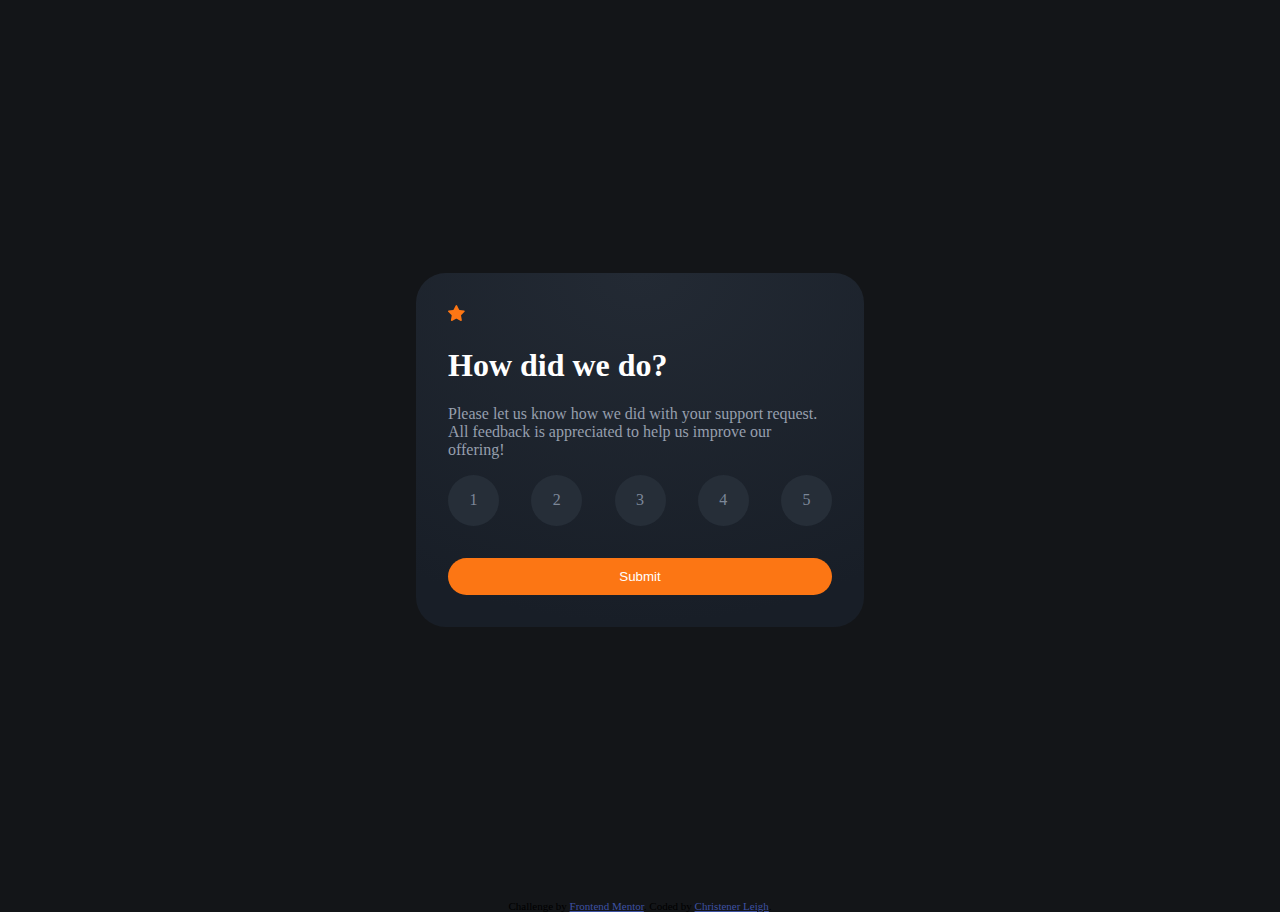
==== interactive-rating-component-main/client/index.html @ 9e557ce1 "basic css done" ====
<!DOCTYPE html>
<html lang="en">
<head>
  <meta charset="UTF-8">
  <meta name="viewport" content="width=device-width, initial-scale=1.0"> 
  <link rel="stylesheet" href="style.css">
  <link rel="icon" type="image/png" sizes="32x32" href="./images/favicon-32x32.png">
  <title>Frontend Mentor | Interactive rating component</title>
</head>
<body>
<main>
  <div class="main-container">
<img class="star" src="./images/icon-star.svg">
  <h1>How did we do?</h1>
  <p class="please-txt">Please let us know how we did with your support request. All feedback is appreciated to help us improve our offering!</p>
<div class="number-container">
  <p class="number">1</p>
  <p class="number">2</p>
  <p class="number">3</p>
  <p class="number">4</p>
  <p class="number">5</p>
</div>

  <button class="submit-btn">Submit</button>

</div>
</main>
  <footer class="attribution">
    Challenge by <a href="https://www.frontendmentor.io?ref=challenge" target="_blank">Frontend Mentor</a>. 
    Coded by <a href="https://github.com/Christener19">Christener Leigh</a>.
  </footer>
</body>
</html>
---- interactive-rating-component-main/client/style.css ----
:root {
    --blackBg: #131518;
    --white: #FFF;
    --orange: #FC7614;
    --txtGray: #969FAD;
    --ratingBgGray: #262E38;
    --ratingTxtGray: #7C8798;
    --black-gradient: radial-gradient(98.96% 98.96% at 50% 0%, #232A34 0%, #181E27 100%);
}

body {
    margin: 0;
    background-color: var(--blackBg);
}
main {
    display: flex;
    justify-content: center;
    align-items: center;
    height: 100vh;
    color: var(--white);
}
.main-container {
    padding: 32px;
    width: 30%;
    background: var(--black-gradient);
    border-radius: 30px;
}
.please-txt {
    color: var(--txtGray);
}
.number-container {
    display: flex;
    justify-content: space-between;
}
.number {
    display: flex;
    justify-content: center;
    align-items: center;
    background-color: var(--ratingBgGray);
    color: var(--ratingTxtGray);
    border-radius: 50%;
    width: 51px;
    height: 51px;
    margin: 0;
}
.number:hover {
    background-color: var(--orange);
    color: var(--white);
}
.submit-btn {
    border: none;
    padding: 11px 0;
    width: 100%;
    margin-top: 32px;
    border-radius: 22.5px;
    color: var(--white);
    background-color: var(--orange);
}
.submit-btn:active, .submit-btn:hover {
    background-color: var(--white);
    color: var(--orange);
}


.attribution { font-size: 11px; text-align: center; }
.attribution a { color: hsl(228, 45%, 44%); }
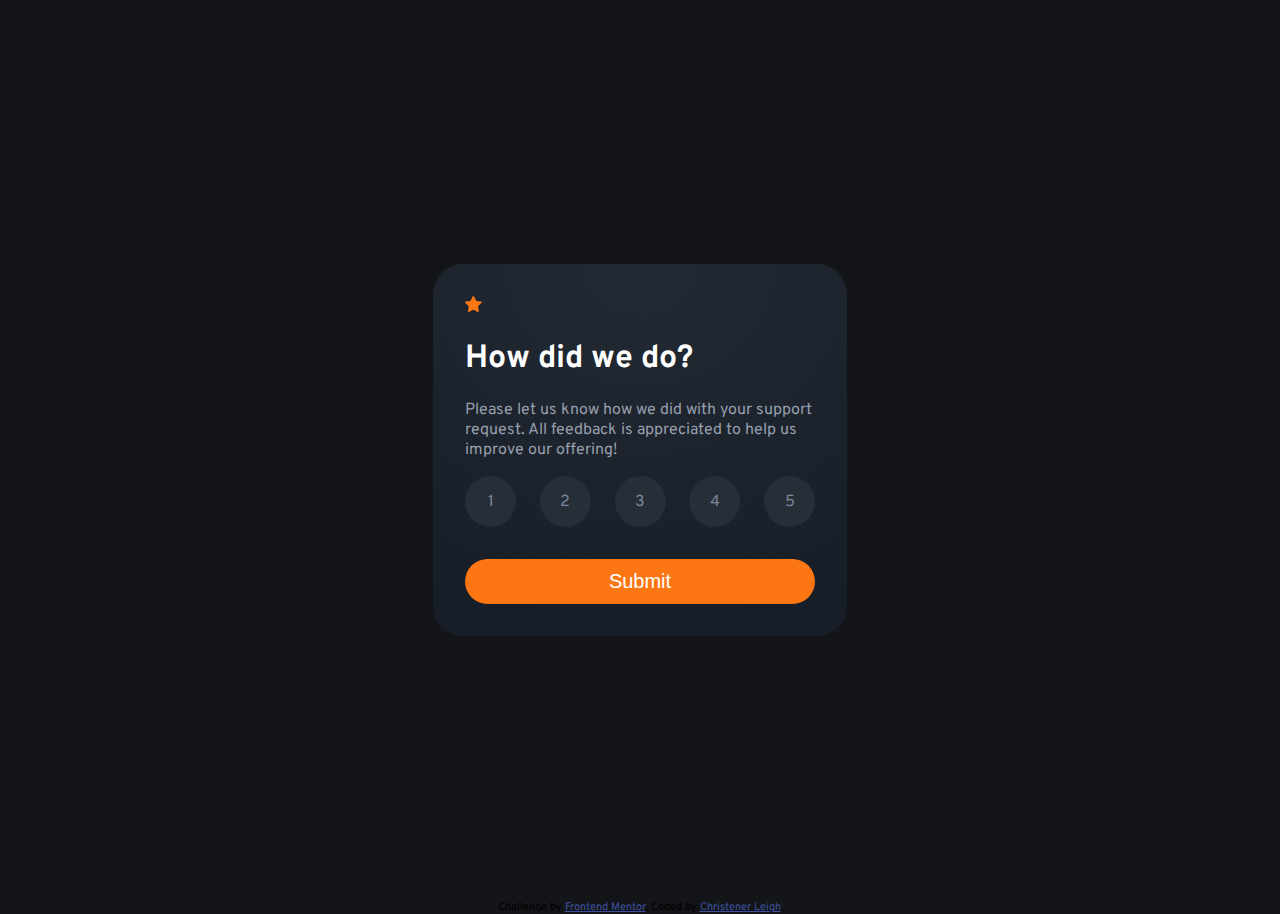
==== commit df6ce648: "better user experience with add and remove for rating" ====
--- a/interactive-rating-component-main/client/index.html
+++ b/interactive-rating-component-main/client/index.html
@@ -4,30 +4,47 @@
   <meta charset="UTF-8">
   <meta name="viewport" content="width=device-width, initial-scale=1.0"> 
   <link rel="stylesheet" href="style.css">
+  <link rel="preconnect" href="https://fonts.googleapis.com">
+<link rel="preconnect" href="https://fonts.gstatic.com" crossorigin>
+<link href="https://fonts.googleapis.com/css2?family=Overpass:ital,wght@0,100..900;1,100..900&display=swap" rel="stylesheet">
   <link rel="icon" type="image/png" sizes="32x32" href="./images/favicon-32x32.png">
   <title>Frontend Mentor | Interactive rating component</title>
 </head>
 <body>
 <main>
-  <div class="main-container">
+  <div class="main-container first">
 <img class="star" src="./images/icon-star.svg">
   <h1>How did we do?</h1>
   <p class="please-txt">Please let us know how we did with your support request. All feedback is appreciated to help us improve our offering!</p>
 <div class="number-container">
-  <p class="number">1</p>
-  <p class="number">2</p>
-  <p class="number">3</p>
-  <p class="number">4</p>
-  <p class="number">5</p>
+  <ul>
+  <li class="number">1</li>
+  <li class="number">2</li>
+  <li class="number">3</li>
+  <li class="number">4</li>
+  <li class="number">5</li>
+</ul>
 </div>
 
   <button class="submit-btn">Submit</button>
 
+</div>
+
+<!----Thank you here ------>
+<div class="main-container second">
+<img src="./images/illustration-thank-you.svg" alt="">
+
+  <p class="you-selected">You selected <span class="out-of"> </span> out of 5</p>
+
+  <h1>Thank you!</h1>
+
+  <p class="please-txt">We appreciate you taking the time to give a rating. If you ever need more support, don’t hesitate to get in touch!</p>
 </div>
 </main>
   <footer class="attribution">
     Challenge by <a href="https://www.frontendmentor.io?ref=challenge" target="_blank">Frontend Mentor</a>. 
     Coded by <a href="https://github.com/Christener19">Christener Leigh</a>.
   </footer>
+  <script src="index.js"></script>
 </body>
 </html>--- a/interactive-rating-component-main/client/style.css
+++ b/interactive-rating-component-main/client/style.css
@@ -11,26 +11,31 @@
 body {
     margin: 0;
     background-color: var(--blackBg);
+    font-family: "Overpass", sans-serif;
 }
 main {
     display: flex;
     justify-content: center;
     align-items: center;
     height: 100vh;
+    width: 100%;
     color: var(--white);
 }
 .main-container {
     padding: 32px;
-    width: 30%;
+    max-width: 350px;
     background: var(--black-gradient);
     border-radius: 30px;
 }
 .please-txt {
     color: var(--txtGray);
 }
-.number-container {
+ul {
     display: flex;
     justify-content: space-between;
+    padding: 0;
+    margin: 0;
+    
 }
 .number {
     display: flex;
@@ -47,6 +52,10 @@
     background-color: var(--orange);
     color: var(--white);
 }
+.number.active  {
+    background-color: var(--orange);
+    color: var(--white);
+}
 .submit-btn {
     border: none;
     padding: 11px 0;
@@ -55,12 +64,23 @@
     border-radius: 22.5px;
     color: var(--white);
     background-color: var(--orange);
+    font-size: 20px;
 }
 .submit-btn:active, .submit-btn:hover {
     background-color: var(--white);
     color: var(--orange);
 }
-
+.second {
+    text-align: center;
+}
+.you-selected {
+    padding: 4px 19px;
+    color: var(--orange);
+    background-color: var(--ratingBgGray);
+    border-radius: 22.5px;
+    width: fit-content;
+    margin: 25px auto;
+   }
 
 .attribution { font-size: 11px; text-align: center; }
 .attribution a { color: hsl(228, 45%, 44%); }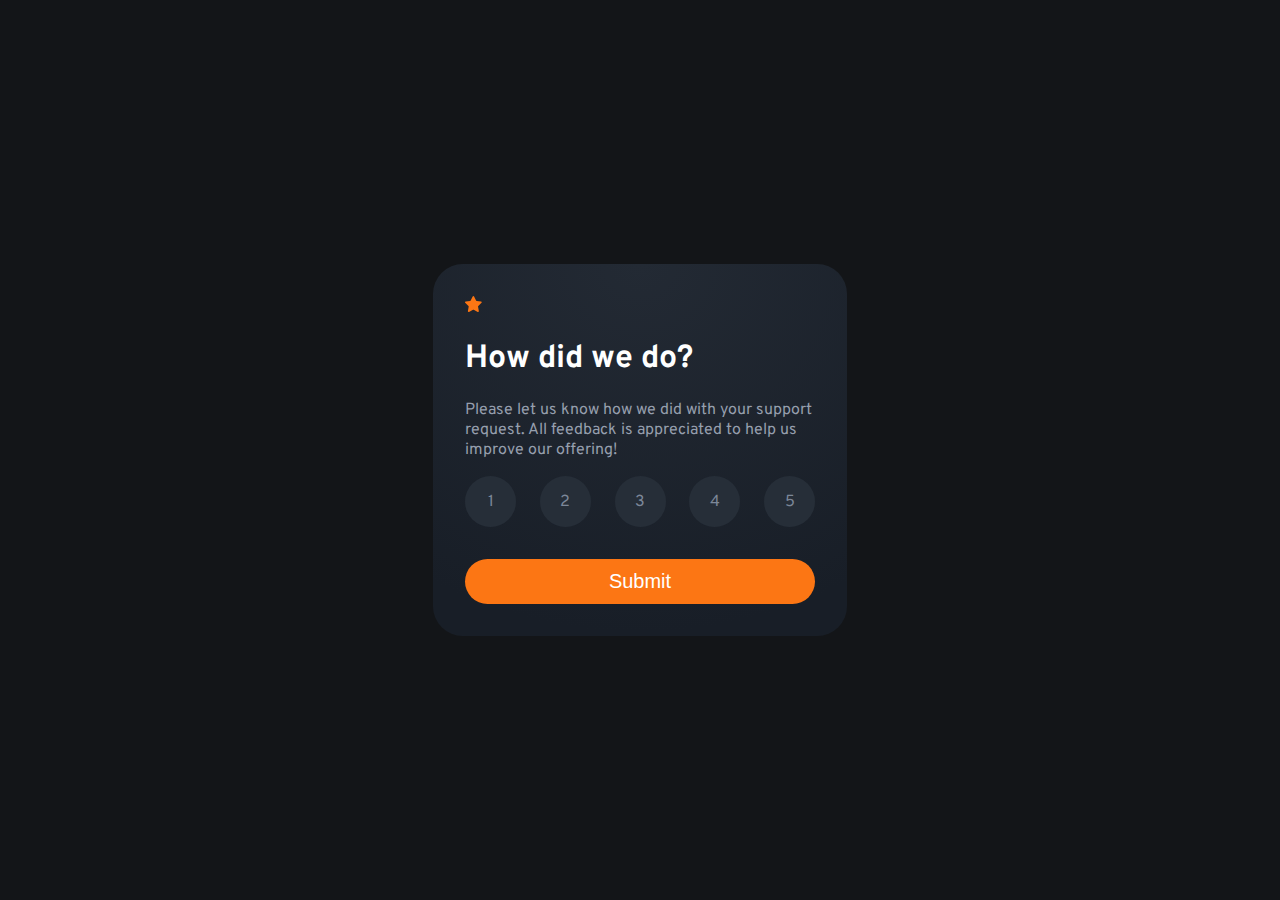
==== commit b10f0617: "footer removed" ====
--- a/interactive-rating-component-main/client/index.html
+++ b/interactive-rating-component-main/client/index.html
@@ -41,10 +41,6 @@
   <p class="please-txt">We appreciate you taking the time to give a rating. If you ever need more support, don’t hesitate to get in touch!</p>
 </div>
 </main>
-  <footer class="attribution">
-    Challenge by <a href="https://www.frontendmentor.io?ref=challenge" target="_blank">Frontend Mentor</a>. 
-    Coded by <a href="https://github.com/Christener19">Christener Leigh</a>.
-  </footer>
   <script src="index.js"></script>
 </body>
 </html>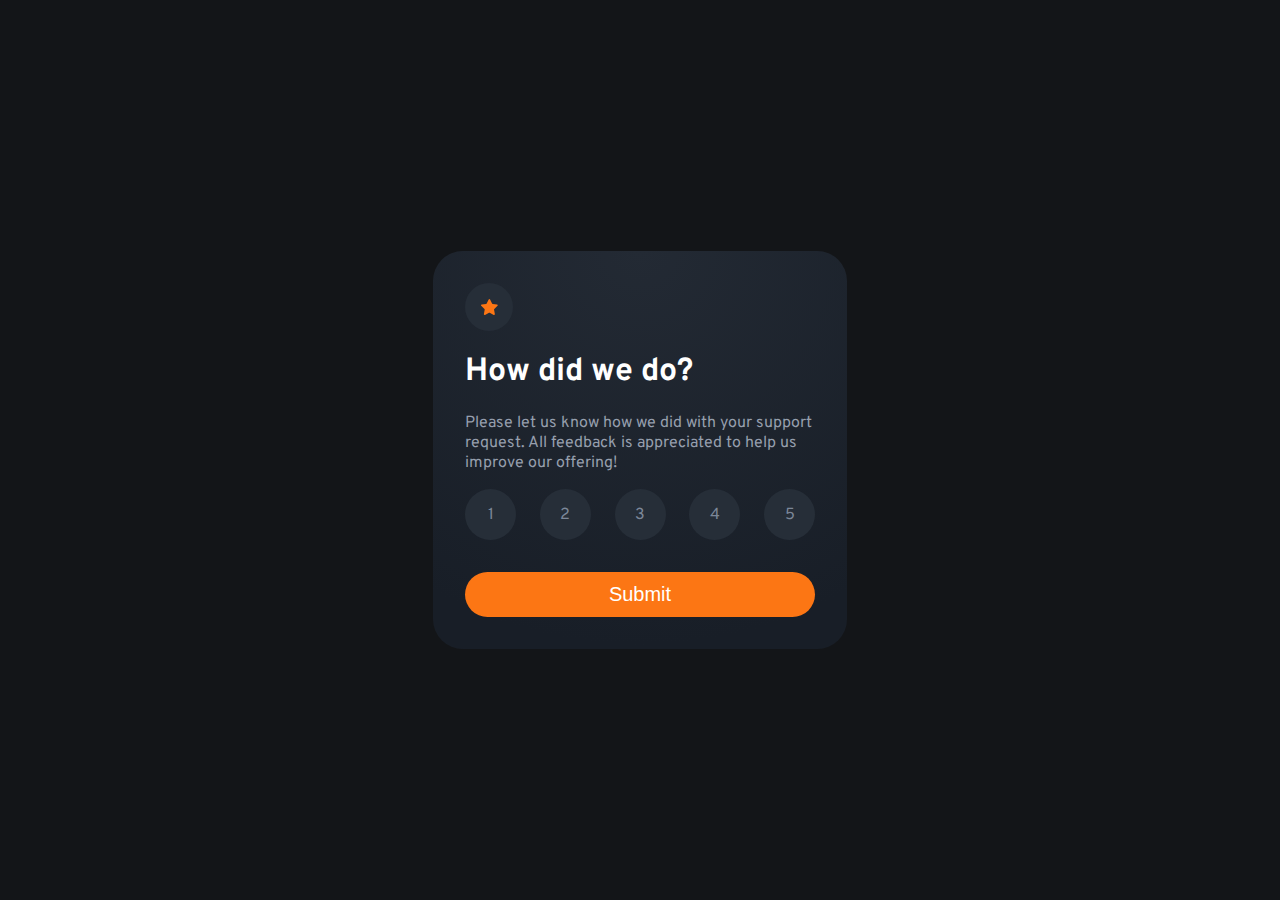
==== commit ba765567: "readme update and a few styling changes to further match the design" ====
--- a/interactive-rating-component-main/client/index.html
+++ b/interactive-rating-component-main/client/index.html
@@ -13,7 +13,9 @@
 <body>
 <main>
   <div class="main-container first">
-<img class="star" src="./images/icon-star.svg">
+    <div class="img-container">
+<img class="star" src="./images/icon-star.svg" alt="An orange star against a darkish blue gray background. The background is also a circle">
+</div>
   <h1>How did we do?</h1>
   <p class="please-txt">Please let us know how we did with your support request. All feedback is appreciated to help us improve our offering!</p>
 <div class="number-container">
@@ -32,7 +34,7 @@
 
 <!----Thank you here ------>
 <div class="main-container second">
-<img src="./images/illustration-thank-you.svg" alt="">
+<img src="./images/illustration-thank-you.svg" alt="A mobile phone animation which has a receipt coming out of it.">
 
   <p class="you-selected">You selected <span class="out-of"> </span> out of 5</p>
 
--- a/interactive-rating-component-main/client/style.css
+++ b/interactive-rating-component-main/client/style.css
@@ -26,6 +26,15 @@
     max-width: 350px;
     background: var(--black-gradient);
     border-radius: 30px;
+}
+.img-container {
+    background-color: var(--ratingBgGray);
+    width: 48px;
+    height: 48px;
+    border-radius: 50%;
+    display: flex;
+    align-items: center;
+    justify-content: center;
 }
 .please-txt {
     color: var(--txtGray);
